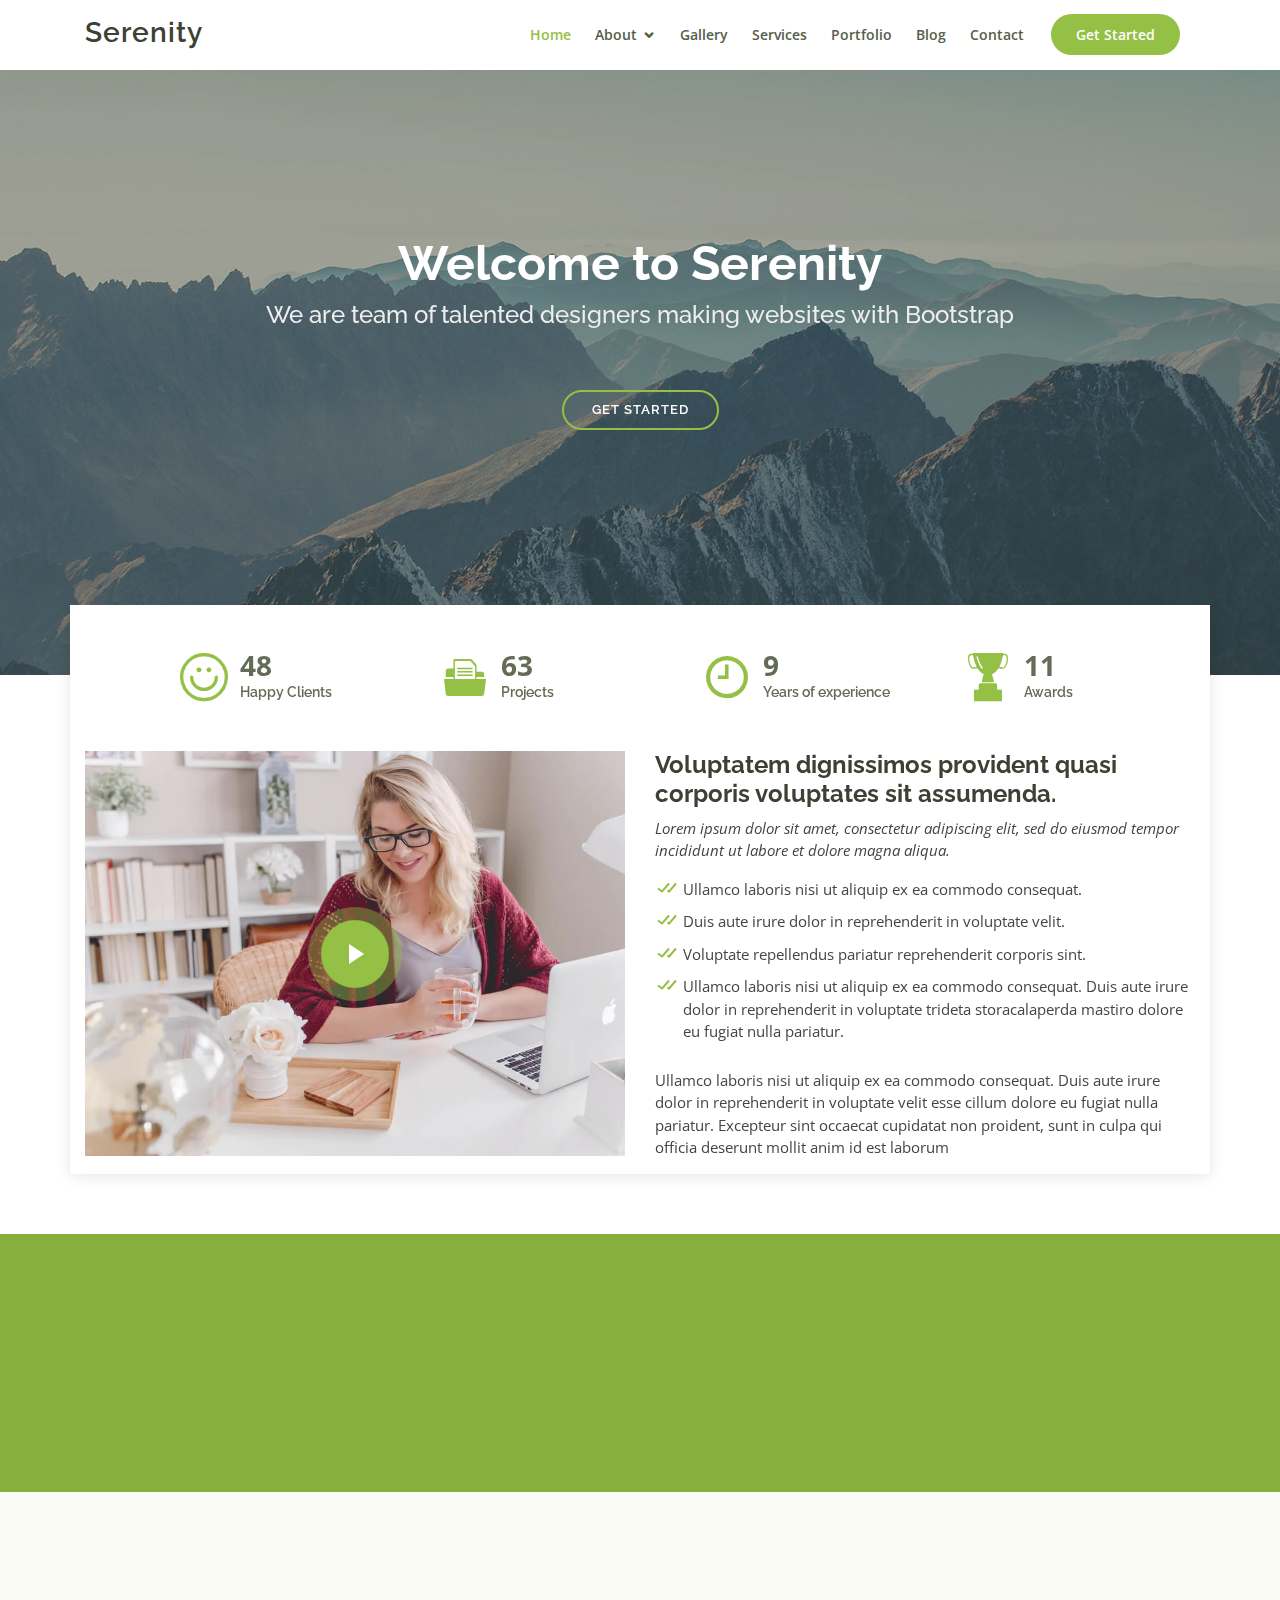
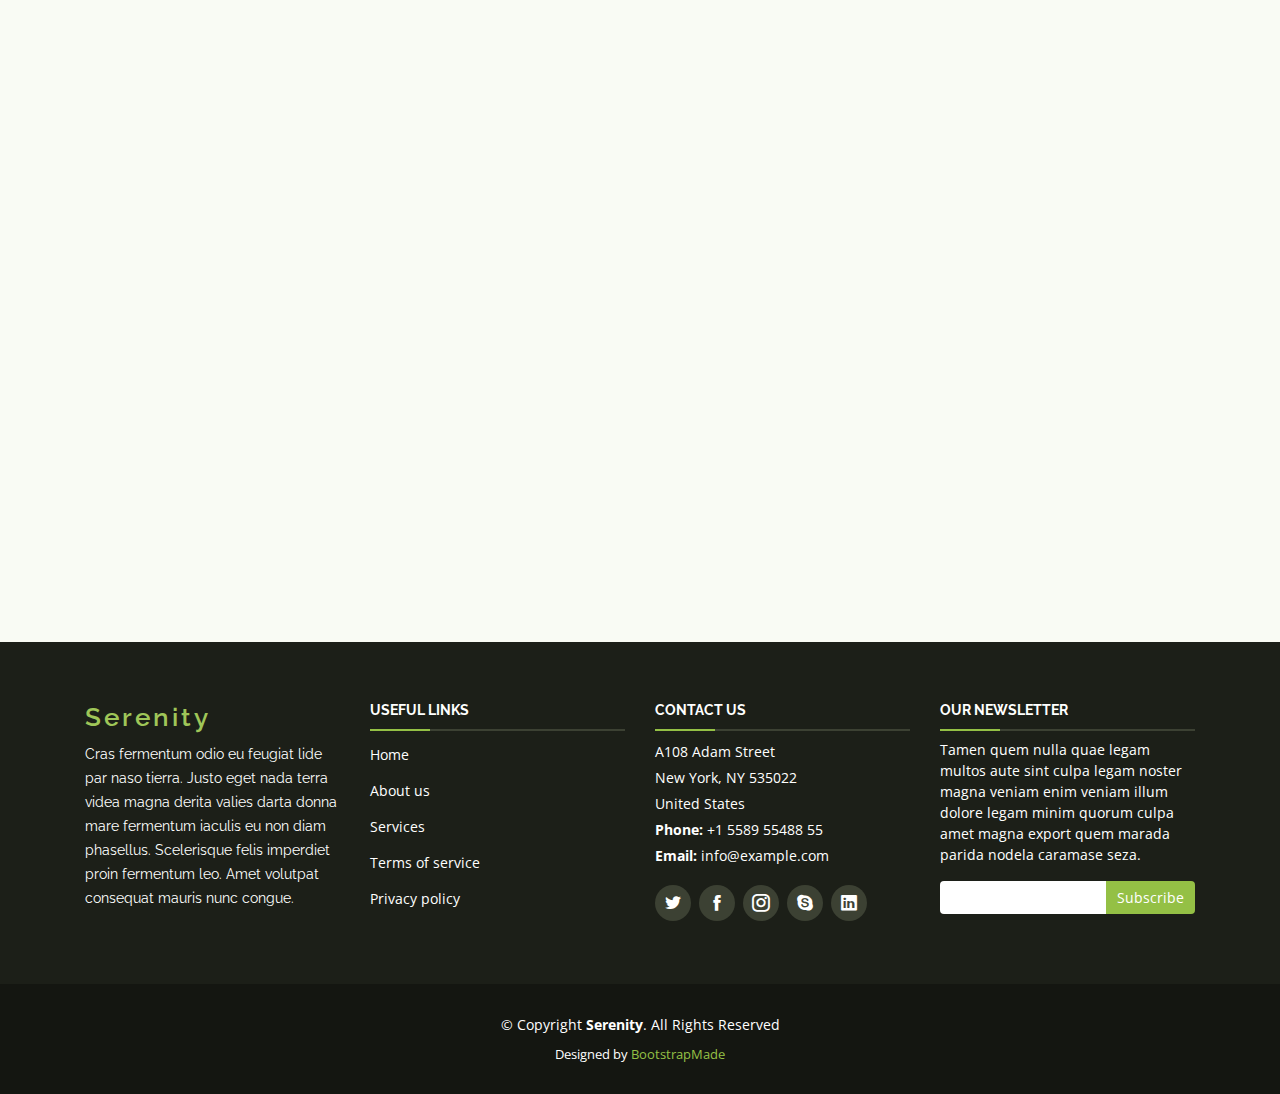
==== index.html @ eb942189 "commit" ====
<!DOCTYPE html>
<html lang="en">

<head>
  <meta charset="utf-8">
  <meta content="width=device-width, initial-scale=1.0" name="viewport">

  <title>Serenity Bootstrap Template - Index</title>
  <meta content="" name="description">
  <meta content="" name="keywords">

  <!-- Favicons -->
  <link href="assets/img/favicon.png" rel="icon">
  <link href="assets/img/apple-touch-icon.png" rel="apple-touch-icon">

  <!-- Google Fonts -->
  <link href="https://fonts.googleapis.com/css?family=Open+Sans:300,300i,400,400i,600,600i,700,700i|Raleway:300,300i,400,400i,500,500i,600,600i,700,700i|Poppins:300,300i,400,400i,500,500i,600,600i,700,700i" rel="stylesheet">

  <!-- Vendor CSS Files -->
  <link href="assets/vendor/bootstrap/css/bootstrap.min.css" rel="stylesheet">
  <link href="assets/vendor/icofont/icofont.min.css" rel="stylesheet">
  <link href="assets/vendor/boxicons/css/boxicons.min.css" rel="stylesheet">
  <link href="assets/vendor/venobox/venobox.css" rel="stylesheet">
  <link href="assets/vendor/line-awesome/css/line-awesome.min.css" rel="stylesheet">
  <link href="assets/vendor/owl.carousel/assets/owl.carousel.min.css" rel="stylesheet">
  <link href="assets/vendor/aos/aos.css" rel="stylesheet">

  <!-- Template Main CSS File -->
  <link href="assets/css/style.css" rel="stylesheet">

  <!-- =======================================================
  * Template Name: Serenity - v2.2.1
  * Template URL: https://bootstrapmade.com/serenity-bootstrap-corporate-template/
  * Author: BootstrapMade.com
  * License: https://bootstrapmade.com/license/
  ======================================================== -->
</head>

<body>

  <!-- ======= Header ======= -->
  <header id="header" class="fixed-top">
    <div class="container d-flex">

      <div class="logo mr-auto">
        <h1 class="text-light"><a href="index.html">Serenity</a></h1>
        <!-- Uncomment below if you prefer to use an image logo -->
        <!-- <a href="index.html"><img src="assets/img/logo.png" alt="" class="img-fluid"></a>-->
      </div>

      <nav class="nav-menu d-none d-lg-block">
        <ul>
          <li class="active"><a href="index.html">Home</a></li>

          <li class="drop-down"><a href="#">About</a>
            <ul>
              <li><a href="about.html">About Us</a></li>
              <li><a href="team.html">Team</a></li>

              <li class="drop-down"><a href="#">Drop Down 2</a>
                <ul>
                  <li><a href="#">Deep Drop Down 1</a></li>
                  <li><a href="#">Deep Drop Down 2</a></li>
                  <li><a href="#">Deep Drop Down 3</a></li>
                  <li><a href="#">Deep Drop Down 4</a></li>
                  <li><a href="#">Deep Drop Down 5</a></li>
                </ul>
              </li>
            </ul>
          </li>

          <li><a href="gallery.html">Gallery</a></li>
          <li><a href="services.html">Services</a></li>
          <li><a href="portfolio.html">Portfolio</a></li>
          <li><a href="blog.html">Blog</a></li>
          <li><a href="contact.html">Contact</a></li>

          <li class="get-started"><a href="#get-started">Get Started</a></li>
        </ul>
      </nav><!-- .nav-menu -->

    </div>
  </header><!-- End Header -->

  <!-- ======= Hero Section ======= -->
  <section id="hero">
    <div class="hero-container" data-aos="fade-up">
      <h1>Welcome to Serenity</h1>
      <h2>We are team of talented designers making websites with Bootstrap</h2>
      <a href="#about" class="btn-get-started scrollto">Get Started</a>
    </div>
  </section><!-- End Hero -->

  <main id="main">

    <!-- ======= About Section ======= -->
    <section id="about" class="about">
      <div class="container" data-aos="fade-up">

        <div class="row justify-content-end">
          <div class="col-lg-11">
            <div class="row justify-content-end">

              <div class="col-lg-3 col-md-5 col-6 d-md-flex align-items-md-stretch">
                <div class="count-box py-5">
                  <i class="icofont-simple-smile"></i>
                  <span data-toggle="counter-up">65</span>
                  <p>Happy Clients</p>
                </div>
              </div>

              <div class="col-lg-3 col-md-5 col-6 d-md-flex align-items-md-stretch">
                <div class="count-box py-5">
                  <i class="icofont-document-folder"></i>
                  <span data-toggle="counter-up">85</span>
                  <p>Projects</p>
                </div>
              </div>

              <div class="col-lg-3 col-md-5 col-6 d-md-flex align-items-md-stretch">
                <div class="count-box pb-5 pt-0 pt-lg-5">
                  <i class="icofont-clock-time"></i>
                  <span data-toggle="counter-up">12</span>
                  <p>Years of experience</p>
                </div>
              </div>

              <div class="col-lg-3 col-md-5 col-6 d-md-flex align-items-md-stretch">
                <div class="count-box pb-5 pt-0 pt-lg-5">
                  <i class="icofont-award"></i>
                  <span data-toggle="counter-up">15</span>
                  <p>Awards</p>
                </div>
              </div>

            </div>
          </div>
        </div>

        <div class="row">

          <div class="col-lg-6 video-box align-self-baseline">
            <img src="assets/img/about.jpg" class="img-fluid" alt="">
            <a href="https://www.youtube.com/watch?v=jDDaplaOz7Q" class="venobox play-btn mb-4" data-vbtype="video" data-autoplay="true"></a>
          </div>

          <div class="col-lg-6 pt-3 pt-lg-0 content">
            <h3>Voluptatem dignissimos provident quasi corporis voluptates sit assumenda.</h3>
            <p class="font-italic">
              Lorem ipsum dolor sit amet, consectetur adipiscing elit, sed do eiusmod tempor incididunt ut labore et dolore
              magna aliqua.
            </p>
            <ul>
              <li><i class="bx bx-check-double"></i> Ullamco laboris nisi ut aliquip ex ea commodo consequat.</li>
              <li><i class="bx bx-check-double"></i> Duis aute irure dolor in reprehenderit in voluptate velit.</li>
              <li><i class="bx bx-check-double"></i> Voluptate repellendus pariatur reprehenderit corporis sint.</li>
              <li><i class="bx bx-check-double"></i> Ullamco laboris nisi ut aliquip ex ea commodo consequat. Duis aute irure dolor in reprehenderit in voluptate trideta storacalaperda mastiro dolore eu fugiat nulla pariatur.</li>
            </ul>
            <p>
              Ullamco laboris nisi ut aliquip ex ea commodo consequat. Duis aute irure dolor in reprehenderit in voluptate
              velit esse cillum dolore eu fugiat nulla pariatur. Excepteur sint occaecat cupidatat non proident, sunt in
              culpa qui officia deserunt mollit anim id est laborum
            </p>
          </div>

        </div>

      </div>
    </section><!-- End About Section -->

    <!-- ======= Cta Section ======= -->
    <section id="cta" class="cta">
      <div class="container" data-aos="fade-in">

        <div class="text-center">
          <h3>Call To Action</h3>
          <p> Duis aute irure dolor in reprehenderit in voluptate velit esse cillum dolore eu fugiat nulla pariatur. Excepteur sint occaecat cupidatat non proident, sunt in culpa qui officia deserunt mollit anim id est laborum.</p>
          <a class="cta-btn" href="#">Call To Action</a>
        </div>

      </div>
    </section><!-- End Cta Section -->

    <!-- ======= Services Section ======= -->
    <section id="services" class="services  section-bg ">
      <div class="container">

        <div class="section-title pt-5" data-aos="fade-up">
          <h2>Our Services</h2>
        </div>

        <div class="row">
          <div class="col-md-6">
            <div class="icon-box" data-aos="fade-up">
              <div class="icon"><i class="las la-basketball-ball" style="color: #ff689b;"></i></div>
              <h4 class="title"><a href="">Lorem Ipsum</a></h4>
              <p class="description">Voluptatum deleniti atque corrupti quos dolores et quas molestias excepturi sint occaecati cupiditate non provident</p>
            </div>
          </div>
          <div class="col-md-6">
            <div class="icon-box" data-aos="fade-up">
              <div class="icon"><i class="las la-book" style="color: #e9bf06;"></i></div>
              <h4 class="title"><a href="">Dolor Sitema</a></h4>
              <p class="description">Minim veniam, quis nostrud exercitation ullamco laboris nisi ut aliquip ex ea commodo consequat tarad limino ata</p>
            </div>
          </div>

          <div class="col-md-6" data-aos="fade-up" data-aos-delay="100">
            <div class="icon-box">
              <div class="icon"><i class="las la-file-alt" style="color: #3fcdc7;"></i></div>
              <h4 class="title"><a href="">Sed ut perspiciatis</a></h4>
              <p class="description">Duis aute irure dolor in reprehenderit in voluptate velit esse cillum dolore eu fugiat nulla pariatur</p>
            </div>
          </div>
          <div class="col-md-6" data-aos="fade-up" data-aos-delay="100">
            <div class="icon-box">
              <div class="icon"><i class="las la-tachometer-alt" style="color:#41cf2e;"></i></div>
              <h4 class="title"><a href="">Magni Dolores</a></h4>
              <p class="description">Excepteur sint occaecat cupidatat non proident, sunt in culpa qui officia deserunt mollit anim id est laborum</p>
            </div>
          </div>

          <div class="col-md-6" data-aos="fade-up" data-aos-delay="200">
            <div class="icon-box">
              <div class="icon"><i class="las la-globe-americas" style="color: #d6ff22;"></i></div>
              <h4 class="title"><a href="">Nemo Enim</a></h4>
              <p class="description">At vero eos et accusamus et iusto odio dignissimos ducimus qui blanditiis praesentium voluptatum deleniti atque</p>
            </div>
          </div>
          <div class="col-md-6" data-aos="fade-up" data-aos-delay="200">
            <div class="icon-box">
              <div class="icon"><i class="las la-clock" style="color: #4680ff;"></i></div>
              <h4 class="title"><a href="">Eiusmod Tempor</a></h4>
              <p class="description">Et harum quidem rerum facilis est et expedita distinctio. Nam libero tempore, cum soluta nobis est eligendi</p>
            </div>
          </div>
        </div>

      </div>
    </section><!-- End Services Section -->

  </main><!-- End #main -->

  <!-- ======= Footer ======= -->
  <footer id="footer">
    <div class="footer-top">
      <div class="container">
        <div class="row">

          <div class="col-lg-3 col-md-6 footer-info">
            <h3>Serenity</h3>
            <p>Cras fermentum odio eu feugiat lide par naso tierra. Justo eget nada terra videa magna derita valies darta donna mare fermentum iaculis eu non diam phasellus. Scelerisque felis imperdiet proin fermentum leo. Amet volutpat consequat mauris nunc congue.</p>
          </div>

          <div class="col-lg-3 col-md-6 footer-links">
            <h4>Useful Links</h4>
            <ul>
              <li><a href="#">Home</a></li>
              <li><a href="#">About us</a></li>
              <li><a href="#">Services</a></li>
              <li><a href="#">Terms of service</a></li>
              <li><a href="#">Privacy policy</a></li>
            </ul>
          </div>

          <div class="col-lg-3 col-md-6 footer-contact">
            <h4>Contact Us</h4>
            <p>
              A108 Adam Street <br>
              New York, NY 535022<br>
              United States <br>
              <strong>Phone:</strong> +1 5589 55488 55<br>
              <strong>Email:</strong> info@example.com<br>
            </p>

            <div class="social-links">
              <a href="#" class="twitter"><i class="icofont-twitter"></i></a>
              <a href="#" class="facebook"><i class="icofont-facebook"></i></a>
              <a href="#" class="instagram"><i class="icofont-instagram"></i></a>
              <a href="#" class="google-plus"><i class="icofont-skype"></i></a>
              <a href="#" class="linkedin"><i class="icofont-linkedin"></i></a>
            </div>

          </div>

          <div class="col-lg-3 col-md-6 footer-newsletter">
            <h4>Our Newsletter</h4>
            <p>Tamen quem nulla quae legam multos aute sint culpa legam noster magna veniam enim veniam illum dolore legam minim quorum culpa amet magna export quem marada parida nodela caramase seza.</p>
            <form action="" method="post">
              <input type="email" name="email"><input type="submit" value="Subscribe">
            </form>
          </div>

        </div>
      </div>
    </div>

    <div class="container">
      <div class="copyright">
        &copy; Copyright <strong><span>Serenity</span></strong>. All Rights Reserved
      </div>
      <div class="credits">
        <!-- All the links in the footer should remain intact. -->
        <!-- You can delete the links only if you purchased the pro version. -->
        <!-- Licensing information: https://bootstrapmade.com/license/ -->
        <!-- Purchase the pro version with working PHP/AJAX contact form: https://bootstrapmade.com/serenity-bootstrap-corporate-template/ -->
        Designed by <a href="https://bootstrapmade.com/">BootstrapMade</a>
      </div>
    </div>
  </footer><!-- End Footer -->

  <a href="#" class="back-to-top"><i class="icofont-simple-up"></i></a>

  <!-- Vendor JS Files -->
  <script src="assets/vendor/jquery/jquery.min.js"></script>
  <script src="assets/vendor/bootstrap/js/bootstrap.bundle.min.js"></script>
  <script src="assets/vendor/jquery.easing/jquery.easing.min.js"></script>
  <script src="assets/vendor/php-email-form/validate.js"></script>
  <script src="assets/vendor/waypoints/jquery.waypoints.min.js"></script>
  <script src="assets/vendor/counterup/counterup.min.js"></script>
  <script src="assets/vendor/venobox/venobox.min.js"></script>
  <script src="assets/vendor/owl.carousel/owl.carousel.min.js"></script>
  <script src="assets/vendor/isotope-layout/isotope.pkgd.min.js"></script>
  <script src="assets/vendor/aos/aos.js"></script>

  <!-- Template Main JS File -->
  <script src="assets/js/main.js"></script>

</body>

</html>
---- assets/vendor/venobox/venobox.css ----
/* ------ venobox.css --------*/
.vbox-overlay *, .vbox-overlay *:before, .vbox-overlay *:after{
    -webkit-backface-visibility: hidden;
    -webkit-box-sizing:border-box;
    -moz-box-sizing:border-box;
    box-sizing:border-box;
}
.vbox-overlay * { 
    -webkit-backface-visibility: visible;
    backface-visibility: visible;
}
.vbox-overlay{
    display: -webkit-flex;
    display: flex;
    -webkit-flex-direction: column;
    flex-direction: column;
    -webkit-justify-content: center;
    justify-content: center;
    -webkit-align-items: center;
    align-items: center;
    position: fixed;
    left: 0;
    top: 0;
    bottom: 0;
    right: 0;
    z-index: 999999;
}

/* ----- navigation ----- */
.vbox-title{
    width: 100%;
    height: 40px;
    float: left;
    text-align: center;
    line-height: 28px;
    font-size: 12px;
    padding: 6px 50px;
    overflow: hidden;
    position: fixed;
    display: none;
    left: 0;
    z-index: 89;
}
.vbox-close{
    cursor: pointer;
    position: fixed;
    top: -1px;
    right: 0;
    width: 50px;
    height: 40px;
    padding: 6px;
    display: block;
    background-position:10px center;
    overflow: hidden;
    font-size: 24px;
    line-height: 1;
    text-align: center;
    z-index: 99;
}
.vbox-left{
    cursor: pointer;
    position: fixed;
    left: 0;
    height: 40px;
    overflow: hidden;
    line-height: 28px;
    font-size: 12px;
    z-index: 99;
    display: flex;
    align-items:center;
}
.vbox-num{
    display: inline-block;
    margin: 6px 0 6px 15px;
}
/* ----- Social share ----- */
.vbox-share{
    line-height: 28px;
    font-size: 12px;
    overflow: hidden;
    position: fixed;
    left: 0;
    z-index: 98;
    display: flex;
    align-items:center;
    justify-content: center;
    width: 100%;
    text-align: center;
}
.vbox-share svg{
    max-height: 28px;
    width: 28px;
    z-index: 10;
    margin-left: 12px;
    margin-top: 6px;
    margin-bottom: 6px;
    vertical-align: middle;
}


/* ----- navigation ARROWS ----- */
.vbox-next, .vbox-prev{
    position: fixed;
    top: 50%;
    margin-top: -15px;
    overflow: hidden;
    cursor: pointer;
    display: block;
    width: 45px;
    height: 45px;
    z-index: 99;
}
.vbox-next span, .vbox-prev span{
    position: relative;
    width: 20px;
    height: 20px;
    border: 2px solid transparent;
    border-top-color: #B6B6B6;
    border-right-color: #B6B6B6;
    text-indent: -100px;
    position: absolute;
    top: 8px;
    display: block;
}
.vbox-prev{
    left: 15px;
}
.vbox-next{
    right: 15px;
}
.vbox-prev span{
    left: 10px;
    -ms-transform: rotate(-135deg);
    -webkit-transform: rotate(-135deg);
    transform: rotate(-135deg);
}
.vbox-next span{
    -ms-transform: rotate(45deg);
    -webkit-transform: rotate(45deg);
    transform: rotate(45deg);
    right: 10px;
}
/* ------- inline window ------ */
.vbox-inline{
    width: 420px;
    height: 315px;
    height: 70vh;
    padding: 10px;
    background: #fff;
    margin: 0 auto;
    overflow: auto;
    text-align: left;
}
/* ------- Video & iFrames window ------ */
.venoframe{
    max-width: 100%;
    width: 100%;
    border: none;
    width: 100%;
    height: 260px;
    height: 70vh;
}
.venoframe.vbvid{
    height: 260px;
}
@media (min-width: 768px) {
    .venoframe, .vbox-inline{
        width: 90%;
        height: 360px;
        height: 70vh;
    }
    .venoframe.vbvid{
        width: 640px;
        height: 360px;
    }
}
@media (min-width: 992px) {
    .venoframe, .vbox-inline{
        max-width: 1200px;
        width: 80%;
        height: 540px;
        height: 70vh;
    }
    .venoframe.vbvid{
        width: 960px;
        height: 540px;
    }
}
/* 
Please do NOT edit this part! 
or at least read this note: http://i.imgur.com/7C0ws9e.gif
*/
.vbox-open{
    overflow: hidden;
}
.vbox-container{
    position: absolute;
    left: 0;
    right: 0;
    top: 0;
    bottom: 0;
    overflow-x: hidden;
    overflow-y: scroll;
    overflow-scrolling: touch;
    -webkit-overflow-scrolling: touch;
    z-index: 20;
    max-height: 100%;

}

.vbox-content{
    text-align: center;
    float: left;
    width: 100%;
    position: relative;
    overflow: hidden;
    padding: 20px 4%;
}
.vbox-container img{
    max-width: 100%;
    height: auto;
}
.vbox-figlio{
    box-shadow: 0 0 12px rgba(0,0,0,0.19), 0 6px 6px rgba(0,0,0,0.23);
    max-width: 100%;
    text-align: initial;
}
img.vbox-figlio{
    -webkit-user-select: none;
-khtml-user-select: none;
-moz-user-select: none;
-o-user-select: none;
user-select: none;
}
.vbox-content.swipe-left{
    margin-left: -200px !important;
}
.vbox-content.swipe-right{
    margin-left: 200px !important;
}
.vbox-animated{
    webkit-transition: margin 300ms ease-out;
    transition: margin 300ms ease-out;
}

/* ---------- preloader ----------
 * SPINKIT 
 * http://tobiasahlin.com/spinkit/
-------------------------------- */
.sk-double-bounce,.sk-rotating-plane{width:40px;height:40px;margin:40px auto}.sk-rotating-plane{background-color:#333;-webkit-animation:sk-rotatePlane 1.2s infinite ease-in-out;animation:sk-rotatePlane 1.2s infinite ease-in-out}@-webkit-keyframes sk-rotatePlane{0%{-webkit-transform:perspective(120px) rotateX(0) rotateY(0);transform:perspective(120px) rotateX(0) rotateY(0)}50%{-webkit-transform:perspective(120px) rotateX(-180.1deg) rotateY(0);transform:perspective(120px) rotateX(-180.1deg) rotateY(0)}100%{-webkit-transform:perspective(120px) rotateX(-180deg) rotateY(-179.9deg);transform:perspective(120px) rotateX(-180deg) rotateY(-179.9deg)}}@keyframes sk-rotatePlane{0%{-webkit-transform:perspective(120px) rotateX(0) rotateY(0);transform:perspective(120px) rotateX(0) rotateY(0)}50%{-webkit-transform:perspective(120px) rotateX(-180.1deg) rotateY(0);transform:perspective(120px) rotateX(-180.1deg) rotateY(0)}100%{-webkit-transform:perspective(120px) rotateX(-180deg) rotateY(-179.9deg);transform:perspective(120px) rotateX(-180deg) rotateY(-179.9deg)}}.sk-double-bounce{position:relative}.sk-double-bounce .sk-child{width:100%;height:100%;border-radius:50%;background-color:#333;opacity:.6;position:absolute;top:0;left:0;-webkit-animation:sk-doubleBounce 2s infinite ease-in-out;animation:sk-doubleBounce 2s infinite ease-in-out}.sk-chasing-dots .sk-child,.sk-spinner-pulse,.sk-three-bounce .sk-child{background-color:#333;border-radius:100%}.sk-double-bounce .sk-double-bounce2{-webkit-animation-delay:-1s;animation-delay:-1s}@-webkit-keyframes sk-doubleBounce{0%,100%{-webkit-transform:scale(0);transform:scale(0)}50%{-webkit-transform:scale(1);transform:scale(1)}}@keyframes sk-doubleBounce{0%,100%{-webkit-transform:scale(0);transform:scale(0)}50%{-webkit-transform:scale(1);transform:scale(1)}}.sk-wave{margin:40px auto;width:50px;height:40px;text-align:center;font-size:10px}.sk-wave .sk-rect{background-color:#333;height:100%;width:6px;display:inline-block;-webkit-animation:sk-waveStretchDelay 1.2s infinite ease-in-out;animation:sk-waveStretchDelay 1.2s infinite ease-in-out}.sk-wave .sk-rect1{-webkit-animation-delay:-1.2s;animation-delay:-1.2s}.sk-wave .sk-rect2{-webkit-animation-delay:-1.1s;animation-delay:-1.1s}.sk-wave .sk-rect3{-webkit-animation-delay:-1s;animation-delay:-1s}.sk-wave .sk-rect4{-webkit-animation-delay:-.9s;animation-delay:-.9s}.sk-wave .sk-rect5{-webkit-animation-delay:-.8s;animation-delay:-.8s}@-webkit-keyframes sk-waveStretchDelay{0%,100%,40%{-webkit-transform:scaleY(.4);transform:scaleY(.4)}20%{-webkit-transform:scaleY(1);transform:scaleY(1)}}@keyframes sk-waveStretchDelay{0%,100%,40%{-webkit-transform:scaleY(.4);transform:scaleY(.4)}20%{-webkit-transform:scaleY(1);transform:scaleY(1)}}.sk-wandering-cubes{margin:40px auto;width:40px;height:40px;position:relative}.sk-wandering-cubes .sk-cube{background-color:#333;width:10px;height:10px;position:absolute;top:0;left:0;-webkit-animation:sk-wanderingCube 1.8s ease-in-out -1.8s infinite both;animation:sk-wanderingCube 1.8s ease-in-out -1.8s infinite both}.sk-chasing-dots,.sk-spinner-pulse{width:40px;height:40px;margin:40px auto}.sk-wandering-cubes .sk-cube2{-webkit-animation-delay:-.9s;animation-delay:-.9s}@-webkit-keyframes sk-wanderingCube{0%{-webkit-transform:rotate(0);transform:rotate(0)}25%{-webkit-transform:translateX(30px) rotate(-90deg) scale(.5);transform:translateX(30px) rotate(-90deg) scale(.5)}50%{-webkit-transform:translateX(30px) translateY(30px) rotate(-179deg);transform:translateX(30px) translateY(30px) rotate(-179deg)}50.1%{-webkit-transform:translateX(30px) translateY(30px) rotate(-180deg);transform:translateX(30px) translateY(30px) rotate(-180deg)}75%{-webkit-transform:translateX(0) translateY(30px) rotate(-270deg) scale(.5);transform:translateX(0) translateY(30px) rotate(-270deg) scale(.5)}100%{-webkit-transform:rotate(-360deg);transform:rotate(-360deg)}}@keyframes sk-wanderingCube{0%{-webkit-transform:rotate(0);transform:rotate(0)}25%{-webkit-transform:translateX(30px) rotate(-90deg) scale(.5);transform:translateX(30px) rotate(-90deg) scale(.5)}50%{-webkit-transform:translateX(30px) translateY(30px) rotate(-179deg);transform:translateX(30px) translateY(30px) rotate(-179deg)}50.1%{-webkit-transform:translateX(30px) translateY(30px) rotate(-180deg);transform:translateX(30px) translateY(30px) rotate(-180deg)}75%{-webkit-transform:translateX(0) translateY(30px) rotate(-270deg) scale(.5);transform:translateX(0) translateY(30px) rotate(-270deg) scale(.5)}100%{-webkit-transform:rotate(-360deg);transform:rotate(-360deg)}}.sk-spinner-pulse{-webkit-animation:sk-pulseScaleOut 1s infinite ease-in-out;animation:sk-pulseScaleOut 1s infinite ease-in-out}@-webkit-keyframes sk-pulseScaleOut{0%{-webkit-transform:scale(0);transform:scale(0)}100%{-webkit-transform:scale(1);transform:scale(1);opacity:0}}@keyframes sk-pulseScaleOut{0%{-webkit-transform:scale(0);transform:scale(0)}100%{-webkit-transform:scale(1);transform:scale(1);opacity:0}}.sk-chasing-dots{position:relative;text-align:center;-webkit-animation:sk-chasingDotsRotate 2s infinite linear;animation:sk-chasingDotsRotate 2s infinite linear}.sk-chasing-dots .sk-child{width:60%;height:60%;display:inline-block;position:absolute;top:0;-webkit-animation:sk-chasingDotsBounce 2s infinite ease-in-out;animation:sk-chasingDotsBounce 2s infinite ease-in-out}.sk-chasing-dots .sk-dot2{top:auto;bottom:0;-webkit-animation-delay:-1s;animation-delay:-1s}@-webkit-keyframes sk-chasingDotsRotate{100%{-webkit-transform:rotate(360deg);transform:rotate(360deg)}}@keyframes sk-chasingDotsRotate{100%{-webkit-transform:rotate(360deg);transform:rotate(360deg)}}@-webkit-keyframes sk-chasingDotsBounce{0%,100%{-webkit-transform:scale(0);transform:scale(0)}50%{-webkit-transform:scale(1);transform:scale(1)}}@keyframes sk-chasingDotsBounce{0%,100%{-webkit-transform:scale(0);transform:scale(0)}50%{-webkit-transform:scale(1);transform:scale(1)}}.sk-three-bounce{margin:40px auto;width:80px;text-align:center}.sk-three-bounce .sk-child{width:20px;height:20px;display:inline-block;-webkit-animation:sk-three-bounce 1.4s ease-in-out 0s infinite both;animation:sk-three-bounce 1.4s ease-in-out 0s infinite both}.sk-circle .sk-child:before,.sk-fading-circle .sk-circle:before{display:block;border-radius:100%;content:'';background-color:#333}.sk-three-bounce .sk-bounce1{-webkit-animation-delay:-.32s;animation-delay:-.32s}.sk-three-bounce .sk-bounce2{-webkit-animation-delay:-.16s;animation-delay:-.16s}@-webkit-keyframes sk-three-bounce{0%,100%,80%{-webkit-transform:scale(0);transform:scale(0)}40%{-webkit-transform:scale(1);transform:scale(1)}}@keyframes sk-three-bounce{0%,100%,80%{-webkit-transform:scale(0);transform:scale(0)}40%{-webkit-transform:scale(1);transform:scale(1)}}.sk-circle{margin:40px auto;width:40px;height:40px;position:relative}.sk-circle .sk-child{width:100%;height:100%;position:absolute;left:0;top:0}.sk-circle .sk-child:before{margin:0 auto;width:15%;height:15%;-webkit-animation:sk-circleBounceDelay 1.2s infinite ease-in-out both;animation:sk-circleBounceDelay 1.2s infinite ease-in-out both}.sk-circle .sk-circle2{-webkit-transform:rotate(30deg);-ms-transform:rotate(30deg);transform:rotate(30deg)}.sk-circle .sk-circle3{-webkit-transform:rotate(60deg);-ms-transform:rotate(60deg);transform:rotate(60deg)}.sk-circle .sk-circle4{-webkit-transform:rotate(90deg);-ms-transform:rotate(90deg);transform:rotate(90deg)}.sk-circle .sk-circle5{-webkit-transform:rotate(120deg);-ms-transform:rotate(120deg);transform:rotate(120deg)}.sk-circle .sk-circle6{-webkit-transform:rotate(150deg);-ms-transform:rotate(150deg);transform:rotate(150deg)}.sk-circle .sk-circle7{-webkit-transform:rotate(180deg);-ms-transform:rotate(180deg);transform:rotate(180deg)}.sk-circle .sk-circle8{-webkit-transform:rotate(210deg);-ms-transform:rotate(210deg);transform:rotate(210deg)}.sk-circle .sk-circle9{-webkit-transform:rotate(240deg);-ms-transform:rotate(240deg);transform:rotate(240deg)}.sk-circle .sk-circle10{-webkit-transform:rotate(270deg);-ms-transform:rotate(270deg);transform:rotate(270deg)}.sk-circle .sk-circle11{-webkit-transform:rotate(300deg);-ms-transform:rotate(300deg);transform:rotate(300deg)}.sk-circle .sk-circle12{-webkit-transform:rotate(330deg);-ms-transform:rotate(330deg);transform:rotate(330deg)}.sk-circle .sk-circle2:before{-webkit-animation-delay:-1.1s;animation-delay:-1.1s}.sk-circle .sk-circle3:before{-webkit-animation-delay:-1s;animation-delay:-1s}.sk-circle .sk-circle4:before{-webkit-animation-delay:-.9s;animation-delay:-.9s}.sk-circle .sk-circle5:before{-webkit-animation-delay:-.8s;animation-delay:-.8s}.sk-circle .sk-circle6:before{-webkit-animation-delay:-.7s;animation-delay:-.7s}.sk-circle .sk-circle7:before{-webkit-animation-delay:-.6s;animation-delay:-.6s}.sk-circle .sk-circle8:before{-webkit-animation-delay:-.5s;animation-delay:-.5s}.sk-circle .sk-circle9:before{-webkit-animation-delay:-.4s;animation-delay:-.4s}.sk-circle .sk-circle10:before{-webkit-animation-delay:-.3s;animation-delay:-.3s}.sk-circle .sk-circle11:before{-webkit-animation-delay:-.2s;animation-delay:-.2s}.sk-circle .sk-circle12:before{-webkit-animation-delay:-.1s;animation-delay:-.1s}@-webkit-keyframes sk-circleBounceDelay{0%,100%,80%{-webkit-transform:scale(0);transform:scale(0)}40%{-webkit-transform:scale(1);transform:scale(1)}}@keyframes sk-circleBounceDelay{0%,100%,80%{-webkit-transform:scale(0);transform:scale(0)}40%{-webkit-transform:scale(1);transform:scale(1)}}.sk-cube-grid{width:40px;height:40px;margin:40px auto}.sk-cube-grid .sk-cube{width:33.33%;height:33.33%;background-color:#333;float:left;-webkit-animation:sk-cubeGridScaleDelay 1.3s infinite ease-in-out;animation:sk-cubeGridScaleDelay 1.3s infinite ease-in-out}.sk-cube-grid .sk-cube1{-webkit-animation-delay:.2s;animation-delay:.2s}.sk-cube-grid .sk-cube2{-webkit-animation-delay:.3s;animation-delay:.3s}.sk-cube-grid .sk-cube3{-webkit-animation-delay:.4s;animation-delay:.4s}.sk-cube-grid .sk-cube4{-webkit-animation-delay:.1s;animation-delay:.1s}.sk-cube-grid .sk-cube5{-webkit-animation-delay:.2s;animation-delay:.2s}.sk-cube-grid .sk-cube6{-webkit-animation-delay:.3s;animation-delay:.3s}.sk-cube-grid .sk-cube7{-webkit-animation-delay:0ms;animation-delay:0ms}.sk-cube-grid .sk-cube8{-webkit-animation-delay:.1s;animation-delay:.1s}.sk-cube-grid .sk-cube9{-webkit-animation-delay:.2s;animation-delay:.2s}@-webkit-keyframes sk-cubeGridScaleDelay{0%,100%,70%{-webkit-transform:scale3D(1,1,1);transform:scale3D(1,1,1)}35%{-webkit-transform:scale3D(0,0,1);transform:scale3D(0,0,1)}}@keyframes sk-cubeGridScaleDelay{0%,100%,70%{-webkit-transform:scale3D(1,1,1);transform:scale3D(1,1,1)}35%{-webkit-transform:scale3D(0,0,1);transform:scale3D(0,0,1)}}.sk-fading-circle{margin:40px auto;width:40px;height:40px;position:relative}.sk-fading-circle .sk-circle{width:100%;height:100%;position:absolute;left:0;top:0}.sk-fading-circle .sk-circle:before{margin:0 auto;width:15%;height:15%;-webkit-animation:sk-circleFadeDelay 1.2s infinite ease-in-out both;animation:sk-circleFadeDelay 1.2s infinite ease-in-out both}.sk-fading-circle .sk-circle2{-webkit-transform:rotate(30deg);-ms-transform:rotate(30deg);transform:rotate(30deg)}.sk-fading-circle .sk-circle3{-webkit-transform:rotate(60deg);-ms-transform:rotate(60deg);transform:rotate(60deg)}.sk-fading-circle .sk-circle4{-webkit-transform:rotate(90deg);-ms-transform:rotate(90deg);transform:rotate(90deg)}.sk-fading-circle .sk-circle5{-webkit-transform:rotate(120deg);-ms-transform:rotate(120deg);transform:rotate(120deg)}.sk-fading-circle .sk-circle6{-webkit-transform:rotate(150deg);-ms-transform:rotate(150deg);transform:rotate(150deg)}.sk-fading-circle .sk-circle7{-webkit-transform:rotate(180deg);-ms-transform:rotate(180deg);transform:rotate(180deg)}.sk-fading-circle .sk-circle8{-webkit-transform:rotate(210deg);-ms-transform:rotate(210deg);transform:rotate(210deg)}.sk-fading-circle .sk-circle9{-webkit-transform:rotate(240deg);-ms-transform:rotate(240deg);transform:rotate(240deg)}.sk-fading-circle .sk-circle10{-webkit-transform:rotate(270deg);-ms-transform:rotate(270deg);transform:rotate(270deg)}.sk-fading-circle .sk-circle11{-webkit-transform:rotate(300deg);-ms-transform:rotate(300deg);transform:rotate(300deg)}.sk-fading-circle .sk-circle12{-webkit-transform:rotate(330deg);-ms-transform:rotate(330deg);transform:rotate(330deg)}.sk-fading-circle .sk-circle2:before{-webkit-animation-delay:-1.1s;animation-delay:-1.1s}.sk-fading-circle .sk-circle3:before{-webkit-animation-delay:-1s;animation-delay:-1s}.sk-fading-circle .sk-circle4:before{-webkit-animation-delay:-.9s;animation-delay:-.9s}.sk-fading-circle .sk-circle5:before{-webkit-animation-delay:-.8s;animation-delay:-.8s}.sk-fading-circle .sk-circle6:before{-webkit-animation-delay:-.7s;animation-delay:-.7s}.sk-fading-circle .sk-circle7:before{-webkit-animation-delay:-.6s;animation-delay:-.6s}.sk-fading-circle .sk-circle8:before{-webkit-animation-delay:-.5s;animation-delay:-.5s}.sk-fading-circle .sk-circle9:before{-webkit-animation-delay:-.4s;animation-delay:-.4s}.sk-fading-circle .sk-circle10:before{-webkit-animation-delay:-.3s;animation-delay:-.3s}.sk-fading-circle .sk-circle11:before{-webkit-animation-delay:-.2s;animation-delay:-.2s}.sk-fading-circle .sk-circle12:before{-webkit-animation-delay:-.1s;animation-delay:-.1s}@-webkit-keyframes sk-circleFadeDelay{0%,100%,39%{opacity:0}40%{opacity:1}}@keyframes sk-circleFadeDelay{0%,100%,39%{opacity:0}40%{opacity:1}}.sk-folding-cube{margin:40px auto;width:40px;height:40px;position:relative;-webkit-transform:rotateZ(45deg);transform:rotateZ(45deg)}.sk-folding-cube .sk-cube{float:left;width:50%;height:50%;position:relative;-webkit-transform:scale(1.1);-ms-transform:scale(1.1);transform:scale(1.1)}.sk-folding-cube .sk-cube:before{content:'';position:absolute;top:0;left:0;width:100%;height:100%;background-color:#333;-webkit-animation:sk-foldCubeAngle 2.4s infinite linear both;animation:sk-foldCubeAngle 2.4s infinite linear both;-webkit-transform-origin:100% 100%;-ms-transform-origin:100% 100%;transform-origin:100% 100%}.sk-folding-cube .sk-cube2{-webkit-transform:scale(1.1) rotateZ(90deg);transform:scale(1.1) rotateZ(90deg)}.sk-folding-cube .sk-cube3{-webkit-transform:scale(1.1) rotateZ(180deg);transform:scale(1.1) rotateZ(180deg)}.sk-folding-cube .sk-cube4{-webkit-transform:scale(1.1) rotateZ(270deg);transform:scale(1.1) rotateZ(270deg)}.sk-folding-cube .sk-cube2:before{-webkit-animation-delay:.3s;animation-delay:.3s}.sk-folding-cube .sk-cube3:before{-webkit-animation-delay:.6s;animation-delay:.6s}.sk-folding-cube .sk-cube4:before{-webkit-animation-delay:.9s;animation-delay:.9s}@-webkit-keyframes sk-foldCubeAngle{0%,10%{-webkit-transform:perspective(140px) rotateX(-180deg);transform:perspective(140px) rotateX(-180deg);opacity:0}25%,75%{-webkit-transform:perspective(140px) rotateX(0);transform:perspective(140px) rotateX(0);opacity:1}100%,90%{-webkit-transform:perspective(140px) rotateY(180deg);transform:perspective(140px) rotateY(180deg);opacity:0}}@keyframes sk-foldCubeAngle{0%,10%{-webkit-transform:perspective(140px) rotateX(-180deg);transform:perspective(140px) rotateX(-180deg);opacity:0}25%,75%{-webkit-transform:perspective(140px) rotateX(0);transform:perspective(140px) rotateX(0);opacity:1}100%,90%{-webkit-transform:perspective(140px) rotateY(180deg);transform:perspective(140px) rotateY(180deg);opacity:0}}
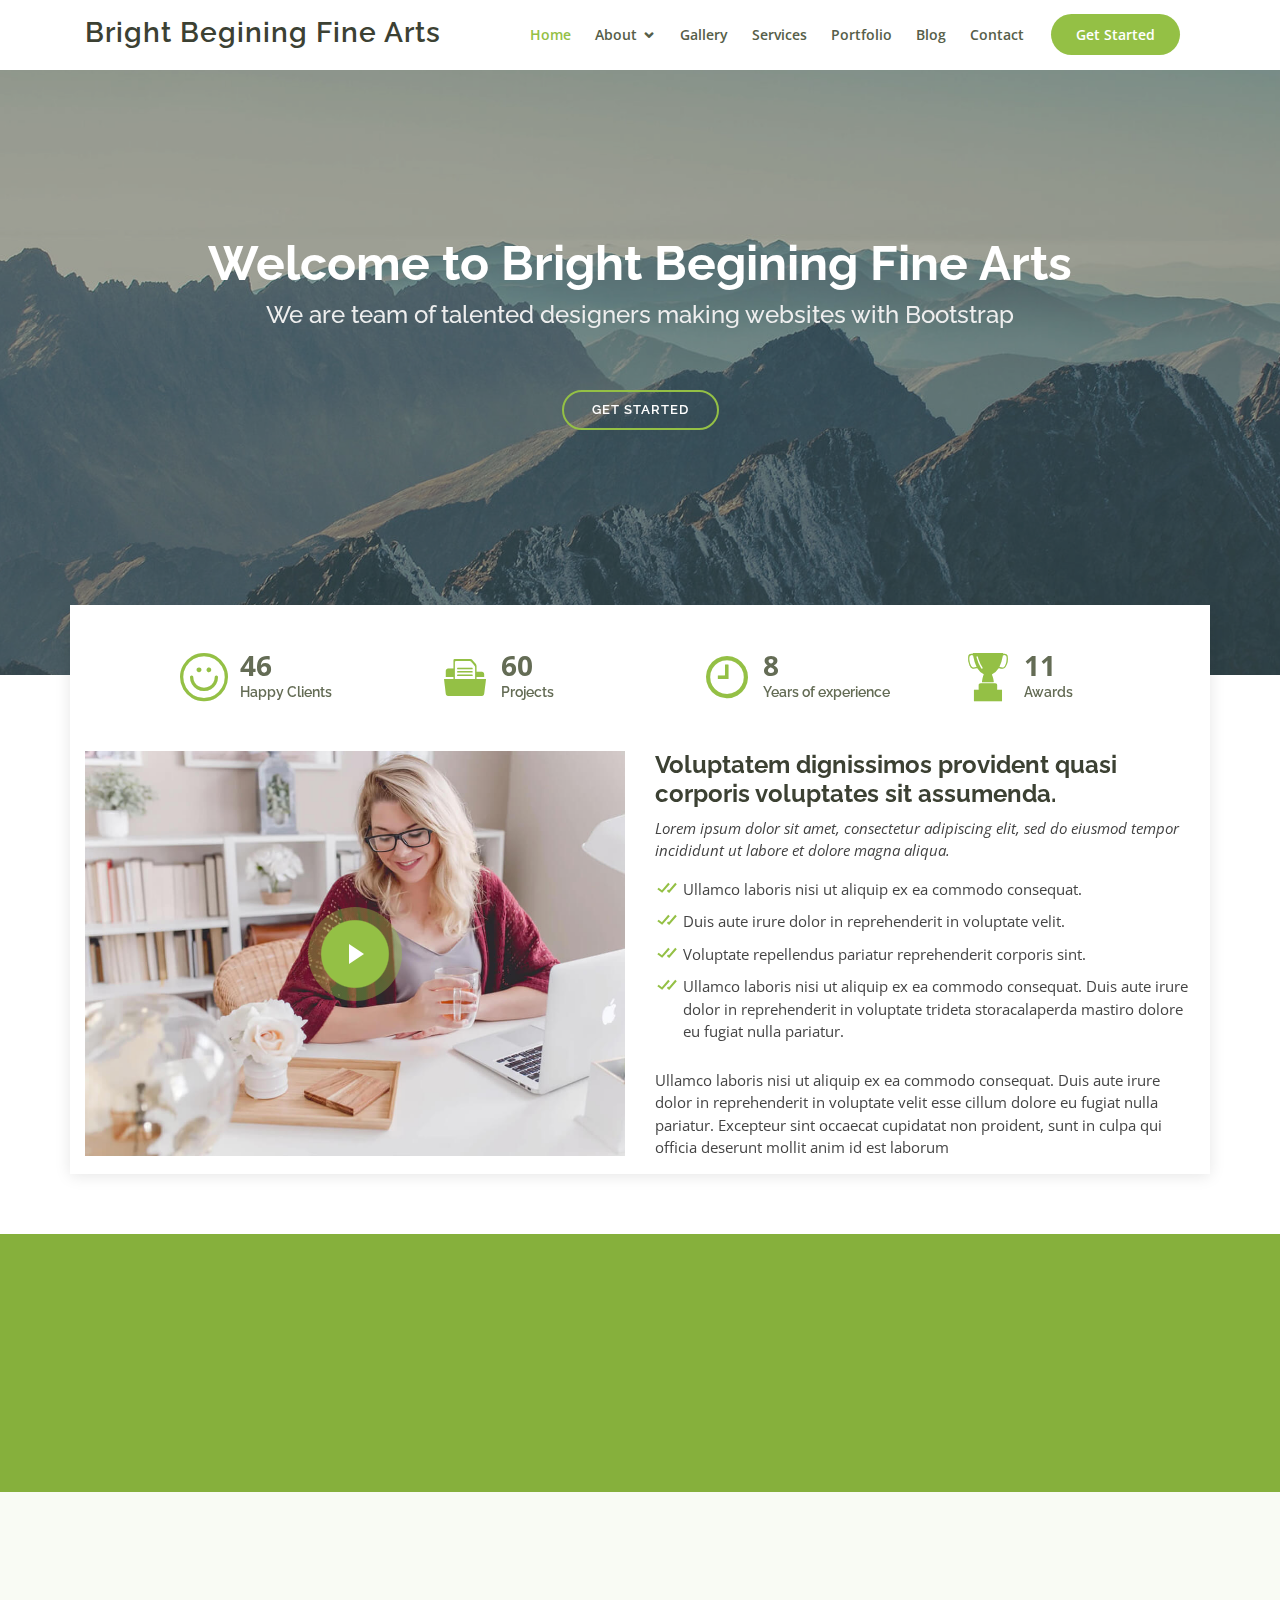
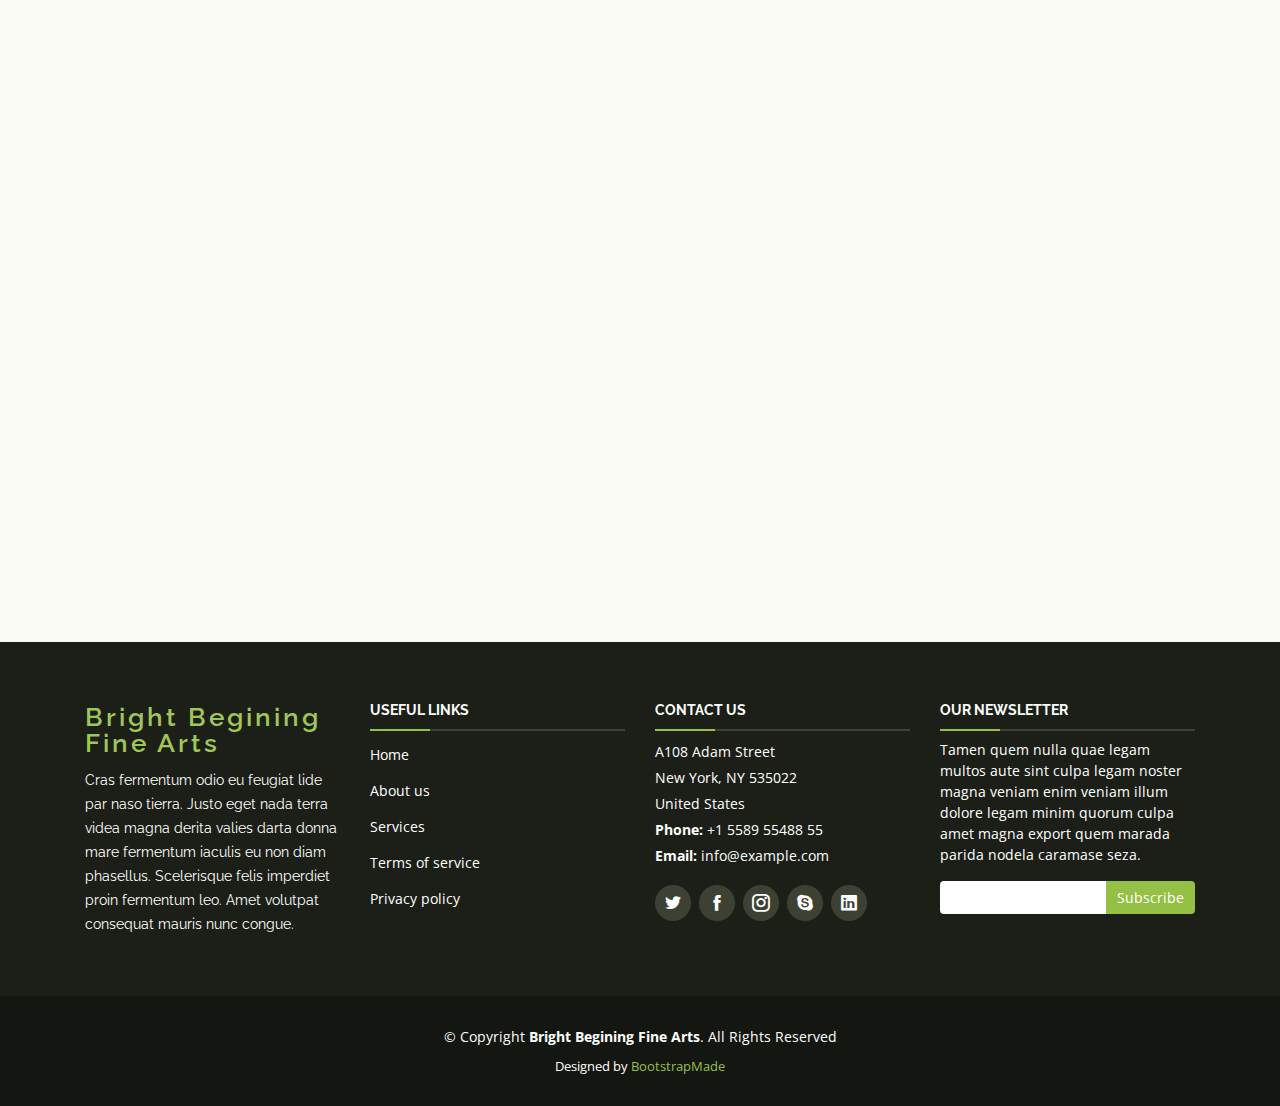
==== commit f4303802: "commit" ====
--- a/index.html
+++ b/index.html
@@ -5,7 +5,7 @@
   <meta charset="utf-8">
   <meta content="width=device-width, initial-scale=1.0" name="viewport">
 
-  <title>Serenity Bootstrap Template - Index</title>
+  <title>Bright Begining Fine Arts - Index</title>
   <meta content="" name="description">
   <meta content="" name="keywords">
 
@@ -43,7 +43,7 @@
     <div class="container d-flex">
 
       <div class="logo mr-auto">
-        <h1 class="text-light"><a href="index.html">Serenity</a></h1>
+        <h1 class="text-light"><a href="index.html">Bright Begining Fine Arts</a></h1>
         <!-- Uncomment below if you prefer to use an image logo -->
         <!-- <a href="index.html"><img src="assets/img/logo.png" alt="" class="img-fluid"></a>-->
       </div>
@@ -85,7 +85,7 @@
   <!-- ======= Hero Section ======= -->
   <section id="hero">
     <div class="hero-container" data-aos="fade-up">
-      <h1>Welcome to Serenity</h1>
+      <h1>Welcome to Bright Begining Fine Arts</h1>
       <h2>We are team of talented designers making websites with Bootstrap</h2>
       <a href="#about" class="btn-get-started scrollto">Get Started</a>
     </div>
@@ -248,7 +248,7 @@
         <div class="row">
 
           <div class="col-lg-3 col-md-6 footer-info">
-            <h3>Serenity</h3>
+            <h3>Bright Begining Fine Arts</h3>
             <p>Cras fermentum odio eu feugiat lide par naso tierra. Justo eget nada terra videa magna derita valies darta donna mare fermentum iaculis eu non diam phasellus. Scelerisque felis imperdiet proin fermentum leo. Amet volutpat consequat mauris nunc congue.</p>
           </div>
 
@@ -297,7 +297,7 @@
 
     <div class="container">
       <div class="copyright">
-        &copy; Copyright <strong><span>Serenity</span></strong>. All Rights Reserved
+        &copy; Copyright <strong><span>Bright Begining Fine Arts</span></strong>. All Rights Reserved
       </div>
       <div class="credits">
         <!-- All the links in the footer should remain intact. -->
